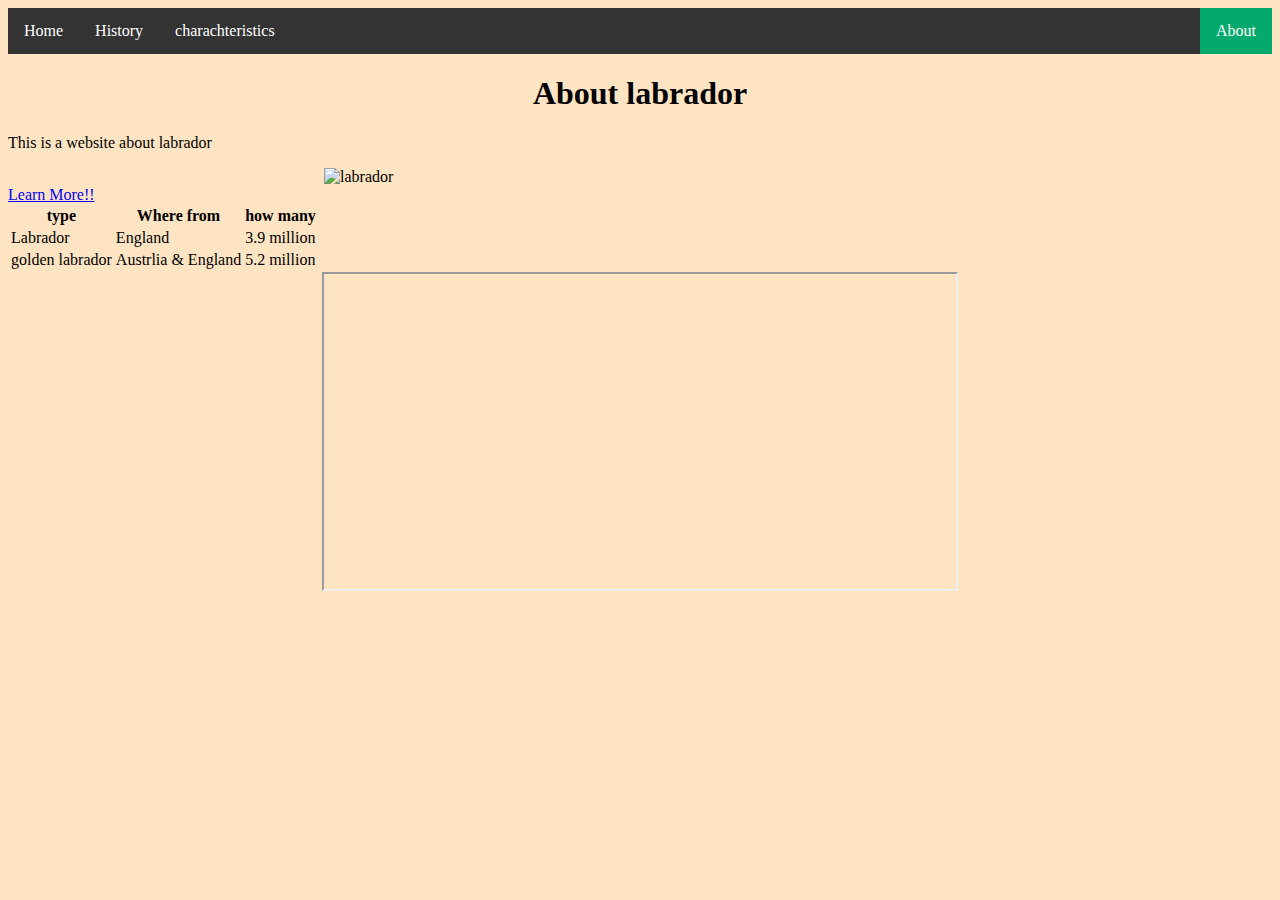
==== index.html @ 1d4c4f13 "setup" ====
<!DOCTYPE html>
	<html>
	<head>
		<title>Labrador</title>
		<link rel="stylesheet" type="text/css" href="style.css">
	</head>
	<body>
		<ul>
		  <li><a href="index.html">Home</a></li>
		  <li><a href="history.html">History</a></li>
		  <li><a href="charachteristics.html">charachteristics</a></li>
		  <li style="float:right"><a class="active" href="#about">About</a></li>
		</ul>
		<h1>About labrador</h1>
		<p>This is a website about labrador</p>

		<img src="dog.jpeg" alt="labrador">

		<a href="https://en.wikipedia.org/wiki/Labrador_Retriever">Learn More!!</a>

		<table>
		  <tr>
		    <th>type</th>
		    <th>Where from </th>
		    <th>how many</th>
		  </tr>
		  <tr>
		    <td>Labrador</td>
		    <td>England</td>
		    <td>3.9 million</td>
		  </tr>
		  <tr>
		    <td>golden labrador</td>
		    <td>Austrlia & England</td>
		    <td>5.2 million</td>
		  </tr>
		</table>

		<iframe width="420" height="315" src="https://www.youtube.com/embed/7tuQ_xiXNwc"></iframe>

	</body>
</html>
---- style.css ----
body{
	background-color: bisque;
}
h1{
	color: black;
	text-align: center;
} 
img{ 
	width: 50%;
	display: block;
	margin: auto;
 }
iframe{
	width: 50%;
	display: block;
	margin: auto;
}
ul {
  list-style-type: none;
  margin: 0;
  padding: 0;
  overflow: hidden;
  background-color: #333;
}

li {
  float: left;
}

li a {
  display: block;
  color: white;
  text-align: center;
  padding: 14px 16px;
  text-decoration: none;
}

li a:hover:not(.active) {
  background-color: #111;
}

.active {
  background-color: #04AA6D;
}
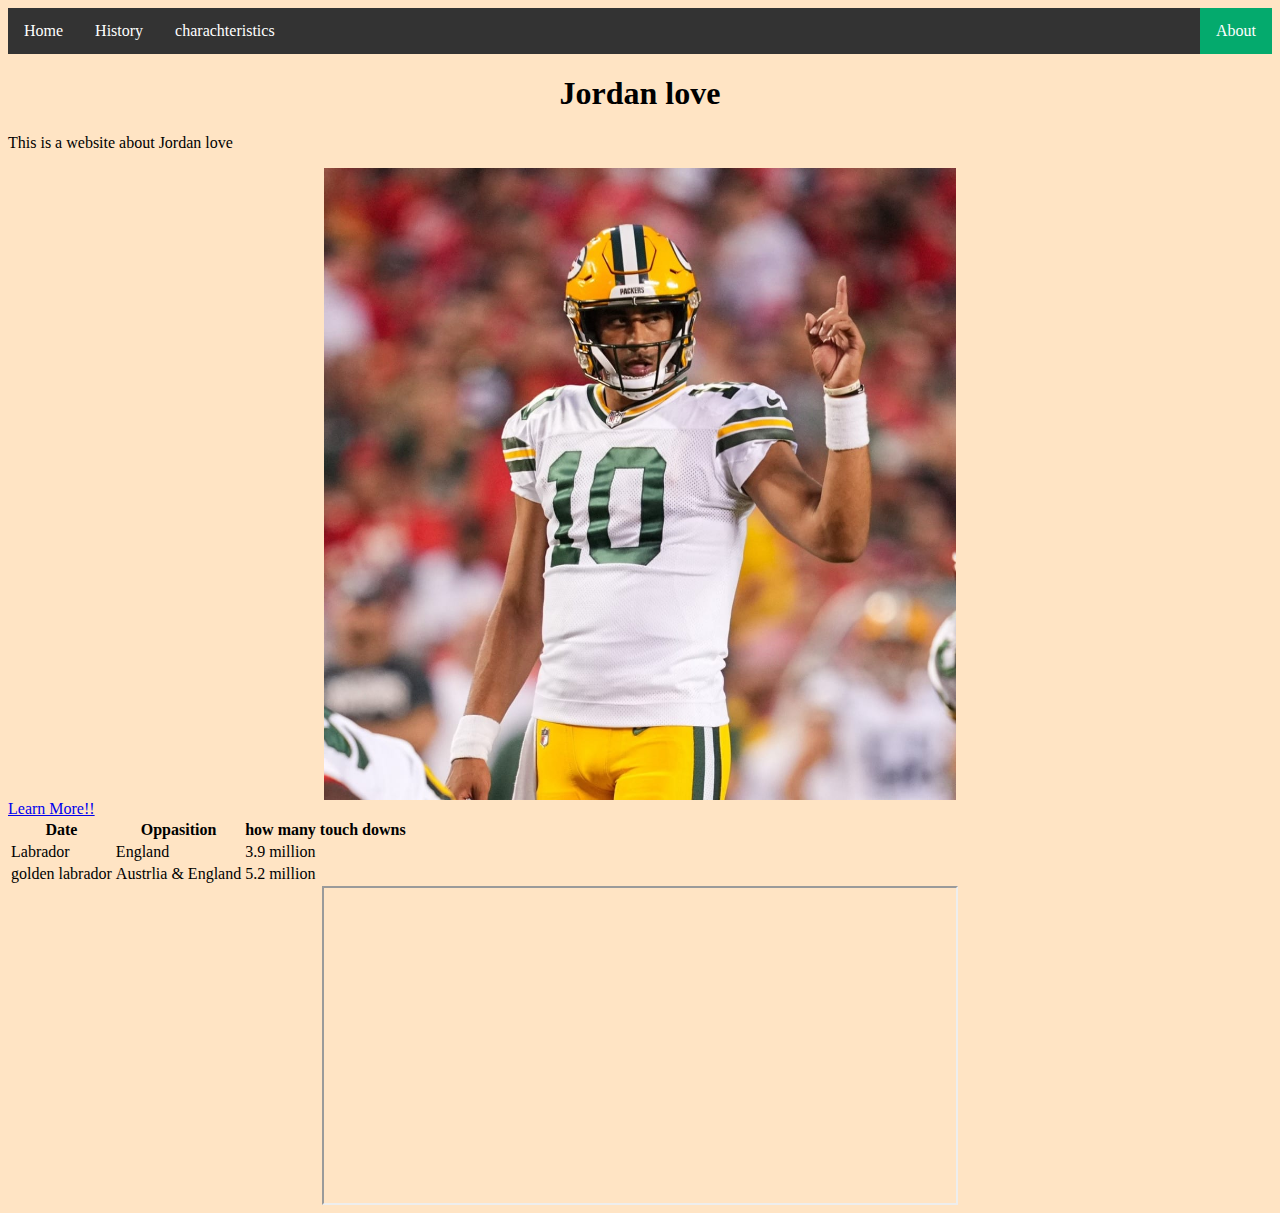
==== commit d4dfd6f6: "set up website" ====
--- a/index.html
+++ b/index.html
@@ -1,7 +1,7 @@
 <!DOCTYPE html>
 	<html>
 	<head>
-		<title>Labrador</title>
+		<title>Jordan love</title>
 		<link rel="stylesheet" type="text/css" href="style.css">
 	</head>
 	<body>
@@ -11,18 +11,18 @@
 		  <li><a href="charachteristics.html">charachteristics</a></li>
 		  <li style="float:right"><a class="active" href="#about">About</a></li>
 		</ul>
-		<h1>About labrador</h1>
-		<p>This is a website about labrador</p>
+		<h1>Jordan love</h1>
+		<p>This is a website about Jordan love </p>
 
-		<img src="dog.jpeg" alt="labrador">
+		<img src="jordanlove.jpeg" alt="jordan love">
 
-		<a href="https://en.wikipedia.org/wiki/Labrador_Retriever">Learn More!!</a>
+		<a href="https://www.youtube.com/watch?v=FTP8Vyujd6c">Learn More!!</a>
 
 		<table>
 		  <tr>
-		    <th>type</th>
-		    <th>Where from </th>
-		    <th>how many</th>
+		    <th>Date</th>
+		    <th>Oppasition </th>
+		    <th>how many touch downs </th>
 		  </tr>
 		  <tr>
 		    <td>Labrador</td>
@@ -36,7 +36,7 @@
 		  </tr>
 		</table>
 
-		<iframe width="420" height="315" src="https://www.youtube.com/embed/7tuQ_xiXNwc"></iframe>
+		<iframe width="420" height="315" src="https://www.youtube.com/watch?v=FTP8Vyujd6c"></iframe>
 
 	</body>
 </html>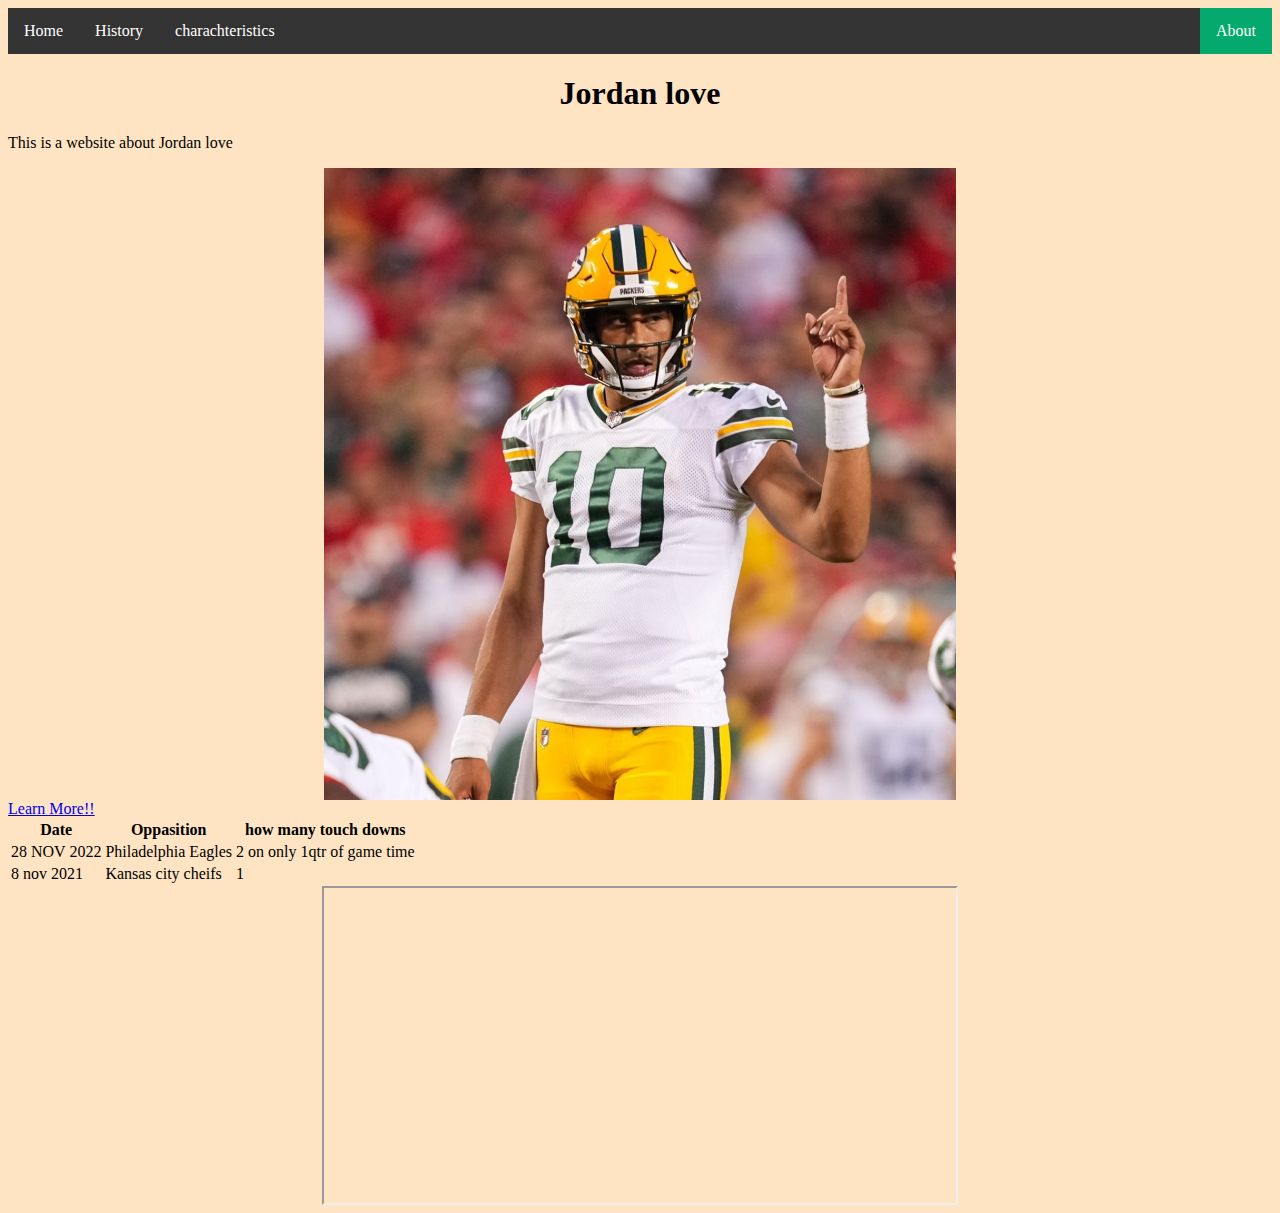
==== commit 1dd62d37: "add medias" ====
--- a/index.html
+++ b/index.html
@@ -25,18 +25,20 @@
 		    <th>how many touch downs </th>
 		  </tr>
 		  <tr>
-		    <td>Labrador</td>
-		    <td>England</td>
-		    <td>3.9 million</td>
+		    <td>28 NOV 2022</td>
+		    <td>Philadelphia Eagles </td>
+		    <td>2 on only 1qtr of game time</td>
 		  </tr>
 		  <tr>
-		    <td>golden labrador</td>
-		    <td>Austrlia & England</td>
-		    <td>5.2 million</td>
+		    <td>8 nov 2021</td>
+		    <td>Kansas city cheifs</td>
+		    <td>1 </td>
 		  </tr>
 		</table>
 
-		<iframe width="420" height="315" src="https://www.youtube.com/watch?v=FTP8Vyujd6c"></iframe>
+		<iframe width="420" height="315"
+		src="https://www.youtube.com/embed/D7Vs9HBhqlE?autoplay=1&mute=1">
+		</iframe>
 
 	</body>
 </html>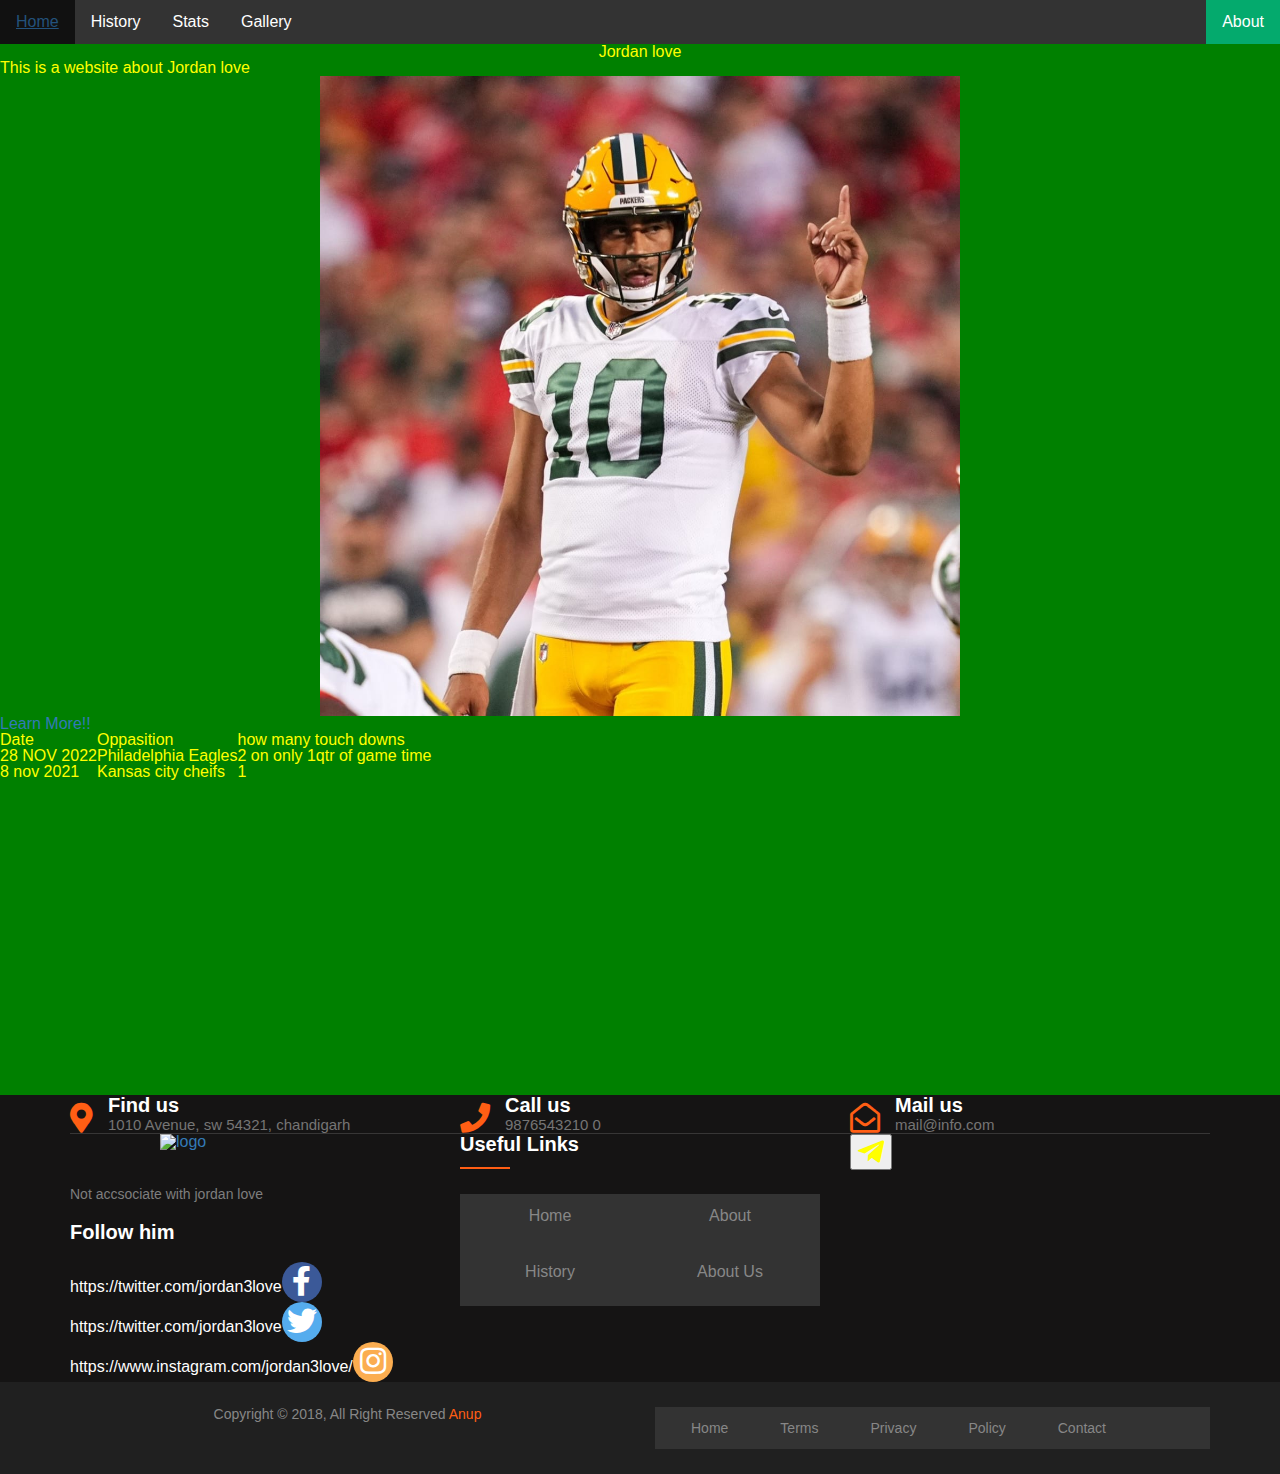
==== commit b64bb599: "gallery, completed" ====
--- a/index.html
+++ b/index.html
@@ -2,13 +2,18 @@
 	<html>
 	<head>
 		<title>Jordan love</title>
+		<link rel="stylesheet" href="https://maxcdn.bootstrapcdn.com/bootstrap/3.4.1/css/bootstrap.min.css">
+		  <script src="https://ajax.googleapis.com/ajax/libs/jquery/3.6.3/jquery.min.js"></script>
+		  <script src="https://maxcdn.bootstrapcdn.com/bootstrap/3.4.1/js/bootstrap.min.js"></script>
+		   <link rel="stylesheet" href="https://use.fontawesome.com/releases/v5.6.1/css/all.css">
 		<link rel="stylesheet" type="text/css" href="style.css">
 	</head>
 	<body>
 		<ul>
 		  <li><a href="index.html">Home</a></li>
 		  <li><a href="history.html">History</a></li>
-		  <li><a href="charachteristics.html">charachteristics</a></li>
+		 <li><a href="stats.html">Stats</a></li>
+         <li><a href="gallery.html">Gallery</a></li>
 		  <li style="float:right"><a class="active" href="#about">About</a></li>
 		</ul>
 		<h1>Jordan love</h1>
@@ -16,7 +21,7 @@
 
 		<img src="jordanlove.jpeg" alt="jordan love">
 
-		<a href="https://www.youtube.com/watch?v=FTP8Vyujd6c">Learn More!!</a>
+		<a href="https://en.wikipedia.org/wiki/Jordan_Love">Learn More!!</a>
 
 		<table>
 		  <tr>
@@ -40,5 +45,106 @@
 		src="https://www.youtube.com/embed/D7Vs9HBhqlE?autoplay=1&mute=1">
 		</iframe>
 
+
+		<footer class="footer-section">
+        <div class="container">
+            <div class="footer-cta pt-5 pb-5">
+                <div class="row">
+                    <div class="col-xl-4 col-md-4 mb-30">
+                        <div class="single-cta">
+                            <i class="fas fa-map-marker-alt"></i>
+                            <div class="cta-text">
+                                <h4>Find us</h4>
+                                <span>1010 Avenue, sw 54321, chandigarh</span>
+                            </div>
+                        </div>
+                    </div>
+                    <div class="col-xl-4 col-md-4 mb-30">
+                        <div class="single-cta">
+                            <i class="fas fa-phone"></i>
+                            <div class="cta-text">
+                                <h4>Call us</h4>
+                                <span>9876543210 0</span>
+                            </div>
+                        </div>
+                    </div>
+                    <div class="col-xl-4 col-md-4 mb-30">
+                        <div class="single-cta">
+                            <i class="far fa-envelope-open"></i>
+                            <div class="cta-text">
+                                <h4>Mail us</h4>
+                                <span>mail@info.com</span>
+                            </div>
+                        </div>
+                    </div>
+                </div>
+            </div>
+            <div class="footer-content pt-5 pb-5">
+                <div class="row">
+                    <div class="col-xl-4 col-lg-4 mb-50">
+                        <div class="footer-widget">
+                            <div class="footer-logo">
+                                <a href="index.html"><img src="https://i.ibb.co/QDy827D/ak-logo.png" class="img-fluid" alt="logo"></a>
+                            </div>
+                            <div class="footer-text">
+                                <p>Not accsociate with jordan love </p>
+                            </div>
+                            <div class="footer-social-icon">
+                                <span>Follow him</span>
+                                <a href="">https://twitter.com/jordan3love<i class="fab fa-facebook-f facebook-bg"></i></a>
+                                <a href="">https://twitter.com/jordan3love<i class="fab fa-twitter twitter-bg"></i></a>
+                               	 <a href="">https://www.instagram.com/jordan3love/<i class="fab fa-instagram instagram-bg"></i></a>
+
+							
+                            </div>
+                        </div>
+                    </div>
+                    <div class="col-xl-4 col-lg-4 col-md-6 mb-30">
+                        <div class="footer-widget">
+                            <div class="footer-widget-heading">
+                                <h3>Useful Links</h3>
+                            </div>
+                            <ul>
+                                <li><a href="#">Home</a></li>
+                                <li><a href="#">about</a></li>
+                                <li><a href="#">history </a></li>
+                                <li><a href="#">About us</a></li>
+                            </ul>
+                        </div>
+                    </div>
+                    <div class="col-xl-4 col-lg-4 col-md-6 mb-50">
+                        <div class="footer-widget">
+                            <div class="footer-widget-heading">                              
+                                    <button><i class="fab fa-telegram-plane"></i></button>
+                                </form>
+                            </div>
+                        </div>
+                    </div>
+                </div>
+            </div>
+        </div>
+        <div class="copyright-area">
+            <div class="container">
+                <div class="row">
+                    <div class="col-xl-6 col-lg-6 text-center text-lg-left">
+                        <div class="copyright-text">
+                            <p>Copyright &copy; 2018, All Right Reserved <a href="https://codepen.io/anupkumar92/">Anup</a></p>
+                        </div>
+                    </div>
+                    <div class="col-xl-6 col-lg-6 d-none d-lg-block text-right">
+                        <div class="footer-menu">
+                            <ul>
+                                <li><a href="#">Home</a></li>
+                                <li><a href="#">Terms</a></li>
+                                <li><a href="#">Privacy</a></li>
+                                <li><a href="#">Policy</a></li>
+                                <li><a href="#">Contact</a></li>
+                            </ul>
+                        </div>
+                    </div>
+                </div>
+            </div>
+        </div>
+    </footer>
 	</body>
 </html>--- a/style.css
+++ b/style.css
@@ -1,8 +1,251 @@
+
+
+
+/*-----------------------------------------------*/
+/* CSS RESET SHEET TO FACILIATE CROSS BROWSER COMPATIBILITY
+/*-----------------------------------------------*/
+html, body, div, span, applet, object, iframe,
+h1, h2, h3, h4, h5, h6, p, blockquote, pre,
+a, abbr, acronym, address, big, cite, code,
+del, dfn, em, img, ins, kbd, q, s, samp,
+small, strike, strong, sub, sup, tt, var,
+b, u, i, center,
+dl, dt, dd, ol, ul, li,
+fieldset, form, label, legend,
+table, caption, tbody, tfoot, thead, tr, th, td,
+article, aside, canvas, details, embed, 
+figure, figcaption, footer, header, hgroup, 
+menu, nav, output, ruby, section, summary,
+time, mark, audio, video {
+  margin: 0;
+  padding: 0;
+  border: 0;
+  font-size: 100%;
+  font: inherit;
+  vertical-align: baseline;
+}
+/* HTML5 display-role reset for older browsers */
+article, aside, details, figcaption, figure, 
+footer, header, hgroup, menu, nav, section {
+  display: block;
+}
+body {
+  line-height: 1;
+}
+ol, ul {
+  list-style: none;
+}
+blockquote, q {
+  quotes: none;
+} 
+blockquote:before, blockquote:after,
+q:before, q:after {
+  content: '';
+  content: none;
+}
+table {
+  border-collapse: collapse;
+  border-spacing: 0;
+}
+
+/*-----------------------------------------------*/
+/* CSS RESET SHEET TO FACILIATE CROSS BROWSER COMPATIBILITY
+/*-----------------------------------------------*/
+
 body{
-	background-color: bisque;
+  /* Apply univerasl font to the body and a BG colour */
+  font-family:arial;
+ 
+}
+
+
+#Container{
+  position:relative; /*position the container relative so its child elements can have absolute positioning */
+  /*Specifiy dimensions of the app */
+  height:470px;
+  width:230px;
+  top:20px;
+  box-shadow: 0 3px 6px rgba(0,0,0,0.16), 0 3px 6px rgba(0,0,0,0.23); /*apply showdow with RGBA values to the whole app */
+  margin: 0 auto; /*center entire app */ 
+}
+
+
+#myList {
+  position:absolute;
+  top:12px;
+  height:7%;
+  width: 90%;
+  left: 0;  right: 0; /*player dropdown list is centered*/
+  margin: auto; /*player dropdown list is centered*/
+  background-color:rgba(234, 234, 234, 1);  
+}
+
+
+/*-----------------------------------------------*/
+/* SECTION HOLDS BADGE PICTURE CLASSES FOR ALL PLAYERS
+/*-----------------------------------------------*/
+.TobyBadge{
+  position:absolute;
+  width:70px;
+  height:70px;
+  right:13px;
+  top:43%;
+  background-image:  url(http://itrox.co.uk/footballImages/players/TobyBadge2.png);
+  background-repeat: no-repeat;
+  background-size: 100% 100% ;
+  border-radius:50px;
+}
+
+.YayaBadge{
+  position:absolute;
+  width:70px;
+  height:70px;
+  right:13px;
+  top:43%;
+  background-image:  url(http://itrox.co.uk/footballImages/players/YayaBadge.png);
+  background-repeat: no-repeat;
+  background-size: 100% 100% ;
+  border-radius:50px;
+}
+
+.WayneBadge{
+  position:absolute;
+  width:70px;
+  height:70px;
+  right:13px;
+  top:43%;
+  background-image:  url(http://itrox.co.uk/footballImages/players/WayneBadge.png);
+  background-repeat: no-repeat;
+  background-size: 100% 100% ;
+  border-radius:50px;
+}
+
+.PerBadge{
+  position:absolute;
+  width:70px;
+  height:70px;
+  right:13px;
+  top:43%;
+  background-image:  url(http://itrox.co.uk/footballImages/players/PerBadge.png);
+  background-repeat: no-repeat;
+  background-size: 100% 100% ;
+  border-radius:50px;
+}
+ 
+.RiyadBadge{
+  position:absolute;
+  width:70px;
+  height:70px;
+  right:13px;
+  top:43%;
+  background-image:  url(http://itrox.co.uk/footballImages/players/RiyadBadge.png);
+  ackground-repeat: no-repeat;
+  background-size: 100% 100% ;
+  border-radius:50px;
+}
+
+/*-----------------------------------------------*/
+/* SECTION HOLDS BADGE PICTURE CLASSES FOR ALL PLAYERS
+/*-----------------------------------------------*/
+
+/*-----------------------------------------------*/
+/* SECTION HOLDS BACKGROUND PICTURE CLASSES FOR ALL PLAYERS
+/*-----------------------------------------------*/
+
+.TobyBG{  
+   
+  background-image:  url(http://itrox.co.uk/footballImages/players/TobyPS.png);
+  background-repeat: no-repeat;
+  background-size: 100% 50% ; 
+}
+
+.YayaBG{  
+  
+  background-image:  url(http://itrox.co.uk/footballImages/players/YayaPS.png);
+  background-repeat: no-repeat;
+  background-size: 100% 50% ; 
+}
+
+.WayneBG{  
+  
+  background-image:  url(http://itrox.co.uk/footballImages/players/WaynePS.png);
+  background-repeat: no-repeat;
+  background-size: 100% 50% ;
+    
+}
+
+.RiyadBG{  
+  
+  background-image:  url(http://itrox.co.uk/footballImages/players/RiyadPS.png);
+  background-repeat: no-repeat;
+  background-size: 100% 50% ;  
+}
+
+.PerBG{  
+  
+  background-image:  url(http://itrox.co.uk/footballImages/players/PerPS.png);
+  background-repeat: no-repeat;
+  background-size: 100% 50% ; 
+}
+
+/*-----------------------------------------------*/
+/* SECTION HOLDS BACKGROUND PICTURE CLASSES FOR ALL PLAYERS
+/*-----------------------------------------------*/
+
+
+/*dimenstions and positioning for the players info and stats section at the bottom */
+#bottomSection{
+  position:absolute;
+  top:50%;
+  width:100%; /*100% of containers width*/ 
+  height:50%; /*50% of containers height*/ 
+  z-index:-1000 !important;
+  background-color:rgba(236, 0, 79, 1);
+  
+}
+
+/*Style players name and position text */
+.name_position{
+  position:absolute;
+  left: 10px; 
+  top:15px;
+  color:rgba(251, 219, 227, 1);
+   
+}
+
+/*Style just players position text */
+#position{
+  top:40px;
+  font-size:12px;
+}
+
+/*Style the players data */
+.box{
+  position:absolute;
+  padding:9px;
+  left: 10px;  right: 10px;
+  margin-top:15%;
+  background-color:rgba(234, 234, 234, 1);
+  color:rgba(92, 57, 96, 1);  
+  font-size:12px;
+}
+
+/*Style the players data on right side of the app */ 
+.data{
+  position:absolute;
+  right:4%;
+  top:10px;
+  font-weight:bold;
+  color:rgba(57, 0, 61, 1);
+}
+
+
+body{
+	background-color: green;
+  color: yellow;
 }
 h1{
-	color: black;
+	color: yellow;
 	text-align: center;
 } 
 img{ 
@@ -41,4 +284,176 @@
 
 .active {
   background-color: #04AA6D;
-}+}
+ul {
+    margin: 0px;
+    padding: 0px;
+}
+.footer-section {
+  background: #151414;
+  position: relative;
+}
+.footer-cta {
+  border-bottom: 1px solid #373636;
+}
+.single-cta i {
+  color: #ff5e14;
+  font-size: 30px;
+  float: left;
+  margin-top: 8px;
+}
+.cta-text {
+  padding-left: 15px;
+  display: inline-block;
+}
+.cta-text h4 {
+  color: #fff;
+  font-size: 20px;
+  font-weight: 600;
+  margin-bottom: 2px;
+}
+.cta-text span {
+  color: #757575;
+  font-size: 15px;
+}
+.footer-content {
+  position: relative;
+  z-index: 2;
+}
+.footer-pattern img {
+  position: absolute;
+  top: 0;
+  left: 0;
+  height: 330px;
+  background-size: cover;
+  background-position: 100% 100%;
+}
+.footer-logo {
+  margin-bottom: 30px;
+}
+.footer-logo img {
+    max-width: 200px;
+}
+.footer-text p {
+  margin-bottom: 14px;
+  font-size: 14px;
+      color: #7e7e7e;
+  line-height: 28px;
+}
+.footer-social-icon span {
+  color: #fff;
+  display: block;
+  font-size: 20px;
+  font-weight: 700;
+  font-family: 'Poppins', sans-serif;
+  margin-bottom: 20px;
+}
+.footer-social-icon a {
+  color: #fff;
+  font-size: 16px;
+  margin-right: 15px;
+}
+.footer-social-icon i {
+  height: 40px;
+  width: 40px;
+  text-align: center;
+  line-height: 38px;
+  border-radius: 50%;
+}
+.facebook-bg{
+  background: #3B5998;
+}
+.twitter-bg{
+  background: #55ACEE;
+}
+.instagram-bg{
+  background: #fbad50;
+}
+.footer-widget-heading h3 {
+  color: #fff;
+  font-size: 20px;
+  font-weight: 600;
+  margin-bottom: 40px;
+  position: relative;
+}
+.footer-widget-heading h3::before {
+  content: "";
+  position: absolute;
+  left: 0;
+  bottom: -15px;
+  height: 2px;
+  width: 50px;
+  background: #ff5e14;
+}
+.footer-widget ul li {
+  display: inline-block;
+  float: left;
+  width: 50%;
+  margin-bottom: 12px;
+}
+.footer-widget ul li a:hover{
+  color: #ff5e14;
+}
+.footer-widget ul li a {
+  color: #878787;
+  text-transform: capitalize;
+}
+.subscribe-form {
+  position: relative;
+  overflow: hidden;
+}
+.subscribe-form input {
+  width: 100%;
+  padding: 14px 28px;
+  background: #2E2E2E;
+  border: 1px solid #2E2E2E;
+  color: #fff;
+}
+.subscribe-form button {
+    position: absolute;
+    right: 0;
+    background: #ff5e14;
+    padding: 13px 20px;
+    border: 1px solid #ff5e14;
+    top: 0;
+}
+.subscribe-form button i {
+  color: #fff;
+  font-size: 22px;
+  transform: rotate(-6deg);
+}
+.copyright-area{
+  background: #202020;
+  padding: 25px 0;
+}
+.copyright-text p {
+  margin: 0;
+  font-size: 14px;
+  color: #878787;
+}
+.copyright-text p a{
+  color: #ff5e14;
+}
+.footer-menu li {
+  display: inline-block;
+  margin-left: 20px;
+}
+.footer-menu li:hover a{
+  color: #ff5e14;
+}
+.footer-menu li a {
+  font-size: 14px;
+  color: #878787;
+}
+
+iframe {
+
+  margin: 100px; 
+  display: block;
+  margin: auto;
+  padding: 20px;
+}
+
+i {
+  font-size: 30px;
+}
